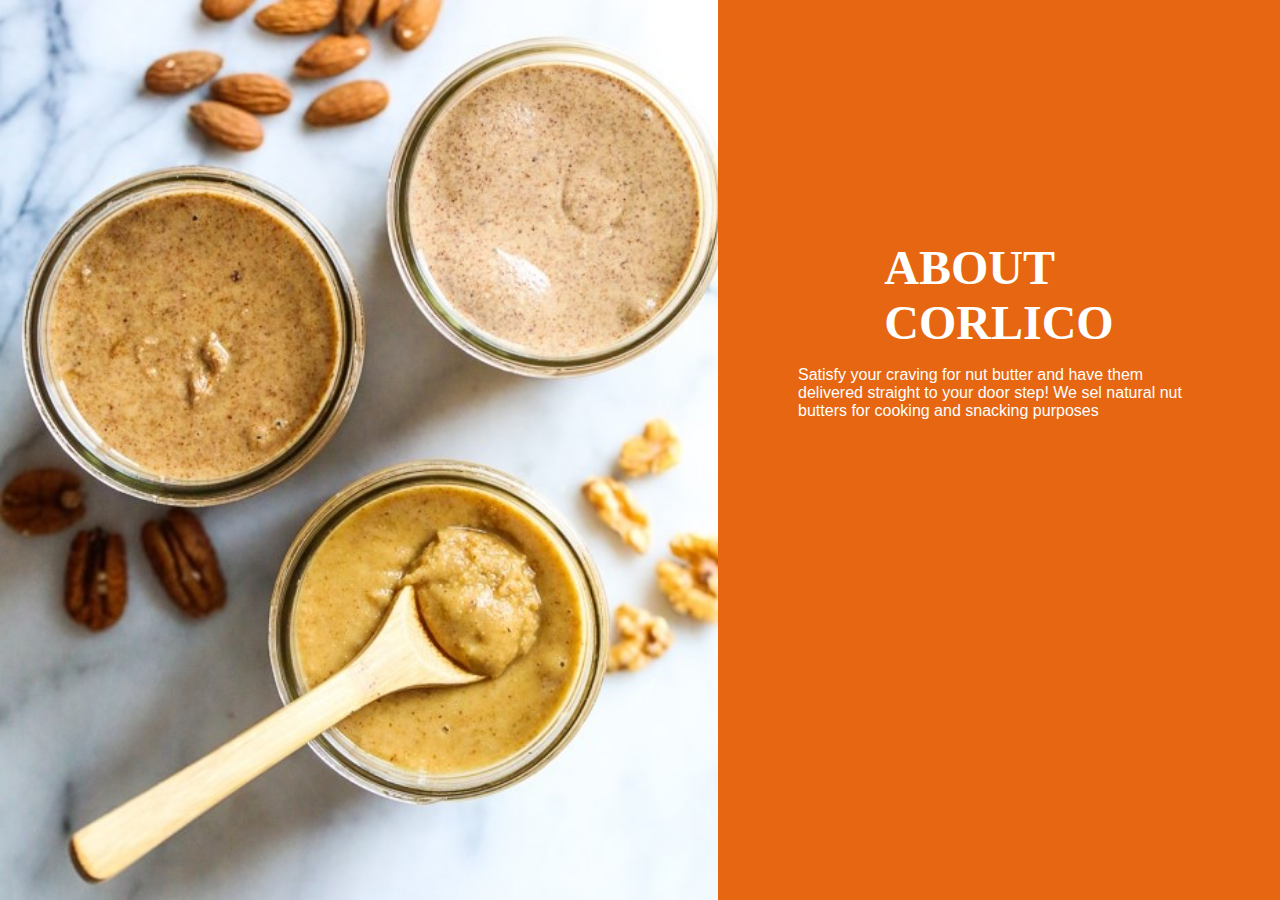
==== index.html @ 5d7fdc3a "Initial commit" ====
<!DOCTYPE html>
<html lang="en">
<head>
    <meta charset="UTF-8">
    <meta name="viewport" content="width=device-width, initial-scale=1.0">
    <link rel="stylesheet" href="./css/style.css">
    <title>CORLICO | ABOUT CORLICO</title>
</head>
<body class="body">
    <section id="body-section">
        <div id="image"></div>
        <div id="para">
            <h1>ABOUT <br>CORLICO</h1>
            <P>Satisfy your craving for nut butter and have them delivered straight to your door step! We sel natural nut butters for cooking and snacking purposes</P>
        </div>
    </section>
</body>
</html>
---- css/style.css ----
*{
    box-sizing: border-box;
    margin: 0;
    padding: 0;
}
.class{
    max-width: 100vw;
}

#para{
    background-color: #e66611;
    display: flex;
    flex-direction: column;
    height: 100vh;
    text-align: left;
    align-items: center;
    padding: 0 5rem 0 5rem;
    padding-top: 15rem;
    color: white; 
}

#para p{
    font-family: Arial, Helvetica, sans-serif;
}

#para h1{
    font-family: Georgia, 'Times New Roman', Times, serif;
    padding-bottom: 1rem;
    font-size: 3rem;

}

#image{
    background-image: url(../img/given.jpg);
    background-repeat: no-repeat;
    background-size: cover;

}


#body-section{
    display: grid;
    grid-template-columns: 2.3fr 1.8fr;
}

@media(max-width:700px){
    #para{
        background-color: #e66611;
        display: flex;
        flex-direction: row;
        height: 100vh;
        align-items: center;
        padding: 0 2rem 0 2rem;
        padding-top: 15rem;
        color: white; 
    }
    
    #para p{
        font-family: Arial, Helvetica, sans-serif;
        font-size: 1rem;
        text-align: center;
    }
    
    #para h1{
        font-family: Georgia, 'Times New Roman', Times, serif;
        padding-bottom: 1rem;
        font-size: 1.7rem;
        text-align: center;
    }
    
    #image{
        background-image: url(../img/given.jpg);
        background-repeat: no-repeat;
        background-size: cover;
    }
    
    
    #body-section{
        display: grid;
        grid-template-rows: 1fr 1fr;
    }
    
    
}

@media(max-width:400px){
    .body{
        background-color: #e66611;
    }
    
    #para{
        color: #ffffff;
        border-radius: 5%;
        display: flex;
        flex-direction: column;
        height: 100vh;
        align-items: center;
        padding: 0 2rem 0 2rem;
        padding-top: 15rem;
        color: white; 
    }
    
    #para p{
        font-family: Arial, Helvetica, sans-serif;
        font-size: 1rem;
        text-align: center;
    }
    
    #para h1{
        font-family: Georgia, 'Times New Roman', Times, serif;
        padding-bottom: 1rem;
        font-size: 1.7rem;
        text-align: center;
    }
    
    #image{
        background-image: url(../img/given.jpg);
        background-repeat: no-repeat;
        background-size: cover;
    }
    
    
    #body-section{
        display: flex;
        flex-direction: column;
    }
    
    
}

@media(max-height:300px){
    #para{
        background-color: #e66611c5;
        display: flex;
        flex-direction: column;
        height: 100vh;
        align-items: center;
        padding: 0 2rem 0 2rem;
        padding-top: 4rem;
        color: white; 
    }
    
    #para p{
        font-family: Arial, Helvetica, sans-serif;
        font-size: 1rem;
        text-align: center;
    }
    
    #para h1{
        font-family: Georgia, 'Times New Roman', Times, serif;
        padding-bottom: 1rem;
        font-size: 1.7rem;
        text-align: center;
    }
    
    #image{
        background-image: url(../img/given.jpg);
        background-repeat: no-repeat;
        background-size: cover;
        z-index: 2;
    }
    
    
    #body-section{
        display: flex;
        flex-direction: column;
    }
    
    
}
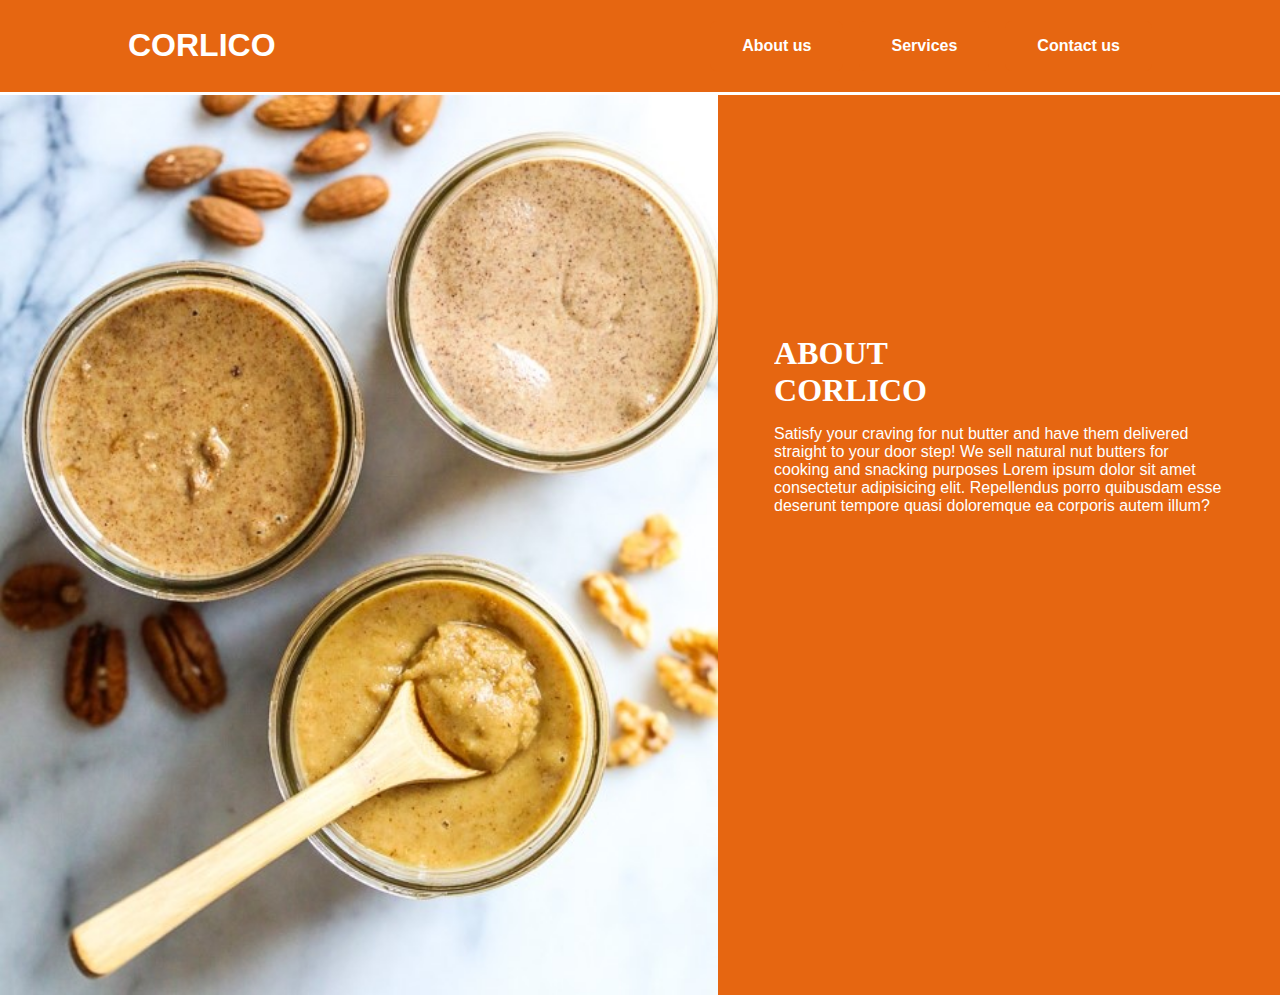
==== commit d231c332: "Corlico home page" ====
--- a/index.html
+++ b/index.html
@@ -6,12 +6,24 @@
     <link rel="stylesheet" href="./css/style.css">
     <title>CORLICO | ABOUT CORLICO</title>
 </head>
+<header id="header">
+    <nav id="header-nav">
+        <h1 id="logo"><a href="index.html"> CORLICO</a></h1>
+        <ul>
+            <li><button class="btn"> <a href="about.html">About us</a></button></li>
+            <li><button class="btn"> <a href="services.html">Services</a></button></li>
+            <li><button class="btn"> <a href="contact.html">Contact us</a></button></li>
+        </ul>
+    </nav>
+</header>
 <body class="body">
     <section id="body-section">
         <div id="image"></div>
         <div id="para">
-            <h1>ABOUT <br>CORLICO</h1>
-            <P>Satisfy your craving for nut butter and have them delivered straight to your door step! We sel natural nut butters for cooking and snacking purposes</P>
+            <div><h1>ABOUT <br>CORLICO</h1></div>
+            <div><P>Satisfy your craving for nut butter and have them delivered straight to your door step! We sell natural nut butters for cooking and snacking purposes
+                Lorem ipsum dolor sit amet consectetur adipisicing elit. Repellendus porro quibusdam esse deserunt tempore quasi doloremque ea corporis autem illum?
+            </P></div>
         </div>
     </section>
 </body>
--- a/css/style.css
+++ b/css/style.css
@@ -2,7 +2,76 @@
     box-sizing: border-box;
     margin: 0;
     padding: 0;
-}
+    overflow: hidden;
+}
+
+
+
+#header{
+    background-color: #e66611;
+    border-bottom: white 3px solid;
+}
+
+#logo{
+    color: white;
+    font-family: Arial, Helvetica, sans-serif;
+    font-size: 2rem;
+}
+
+#header-nav{
+    display: flex;
+    justify-content: space-between;
+    margin: auto;
+    max-width: 80%;
+    align-items: center;
+    padding: 1.3rem 0;
+    
+}
+
+
+.btn{
+    padding: 1rem 2rem;
+    font-family: Arial, Helvetica, sans-serif;
+    font-weight: bolder;
+    font-size: 1rem;
+    border: none;
+    border-radius: 7px;
+    cursor: pointer;
+    color: #e66611;
+    background-color:#e66611;  
+}
+
+
+#header-nav ul{
+    display: flex;
+    font-family: Arial, Helvetica, sans-serif;
+    align-items: center;
+}
+
+#header-nav li{
+    padding-left: 1rem;
+    font-family: Arial, Helvetica, sans-serif;
+    font-weight: bolder;
+    font-size: 1rem;
+    list-style-type: none;
+}
+
+a{
+    text-decoration: none;
+    color: white;
+    cursor: pointer;
+}
+
+li:hover{
+    text-decoration: none;
+    color: #e66611;
+    cursor: pointer;
+}
+
+a:visited{
+    color: none
+}
+
 .class{
     max-width: 100vw;
 }
@@ -13,8 +82,8 @@
     flex-direction: column;
     height: 100vh;
     text-align: left;
-    align-items: center;
-    padding: 0 5rem 0 5rem;
+    align-items: left;
+    padding: 0 3.5rem 0 3.5rem;
     padding-top: 15rem;
     color: white; 
 }
@@ -26,15 +95,13 @@
 #para h1{
     font-family: Georgia, 'Times New Roman', Times, serif;
     padding-bottom: 1rem;
-    font-size: 3rem;
-
+    font-size: 2rem;
 }
 
 #image{
     background-image: url(../img/given.jpg);
     background-repeat: no-repeat;
     background-size: cover;
-
 }
 
 
@@ -43,15 +110,22 @@
     grid-template-columns: 2.3fr 1.8fr;
 }
 
-@media(max-width:700px){
+@media(max-width:600px){
+    #body-section{
+        display: flex;
+        flex-direction: column;
+    }
+    
     #para{
-        background-color: #e66611;
-        display: flex;
-        flex-direction: row;
+        background-image: url(../img/givendull.jpg);
+        background-color: rgba(rgba(107, 94, 81, 0.781), rgb(97, 138, 106), rgb(46, 79, 105), 0.4);
+        background-repeat: no-repeat;                   background-size: cover;
+        display: flex;
+        flex-direction: column;
         height: 100vh;
         align-items: center;
         padding: 0 2rem 0 2rem;
-        padding-top: 15rem;
+        padding-top: 10rem;
         color: white; 
     }
     
@@ -69,17 +143,73 @@
     }
     
     #image{
-        background-image: url(../img/given.jpg);
-        background-repeat: no-repeat;
-        background-size: cover;
-    }
-    
-    
-    #body-section{
-        display: grid;
-        grid-template-rows: 1fr 1fr;
-    }
-    
+    display: block;
+    background-image: url(../img/given.jpg);
+    background-repeat: no-repeat;        background-size: cover;
+
+    }
+    
+    #header-nav{
+        display: flex;
+        flex-direction: column;
+        justify-content: space-between;
+        margin: auto;
+        max-width: 80%;
+        align-items: center;
+        padding: 1rem 0;
+        
+    }
+
+    #logo{
+        color: white;
+        font-family: Arial, Helvetica, sans-serif;
+        font-size: 1.5rem;
+    }
+
+    #header-nav{
+        display: flex;
+        flex-direction: column;
+        justify-content: space-between;
+        margin: auto;
+        max-width: 80%;
+        align-items: center;
+        padding: 1rem 0;
+    }
+
+
+    .btn{
+        padding: 1rem o.5rem;
+        font-family: Arial, Helvetica, sans-serif;
+        font-weight: bolder;
+        font-size: 1rem;
+        border: none;
+        border-radius: 7px;
+        cursor: pointer;
+        color: #e66611;
+        background-color:#e66611;  
+    }
+    
+    #header-nav ul{
+        display: flex;
+        font-family: Arial, Helvetica, sans-serif;
+        align-items: center;
+    }
+
+   
+
+    .btn{
+        padding: 0.5rem 0.5rem;
+        font-family: Arial, Helvetica, sans-serif;
+        font-weight: bolder;
+        font-size: 0.8rem;
+        border: none;
+        border-radius: 7px;
+        cursor: pointer;
+        color: #e66611;
+        background-color:#e66611;  
+    }
+   
+
     
 }
 
@@ -117,12 +247,10 @@
         background-image: url(../img/given.jpg);
         background-repeat: no-repeat;
         background-size: cover;
-    }
-    
-    
-    #body-section{
-        display: flex;
-        flex-direction: column;
+
+    }
+    #header-nav li{
+        font-size: 0.5rem;
     }
     
     
@@ -157,14 +285,15 @@
         background-image: url(../img/given.jpg);
         background-repeat: no-repeat;
         background-size: cover;
-        z-index: 2;
+        width: 30%;
     }
     
     
     #body-section{
-        display: flex;
-        flex-direction: column;
-    }
-    
-    
-}+        display: grid;
+        grid-template-rows: 1fr 2fr;
+    }
+           
+        
+    }
+    
